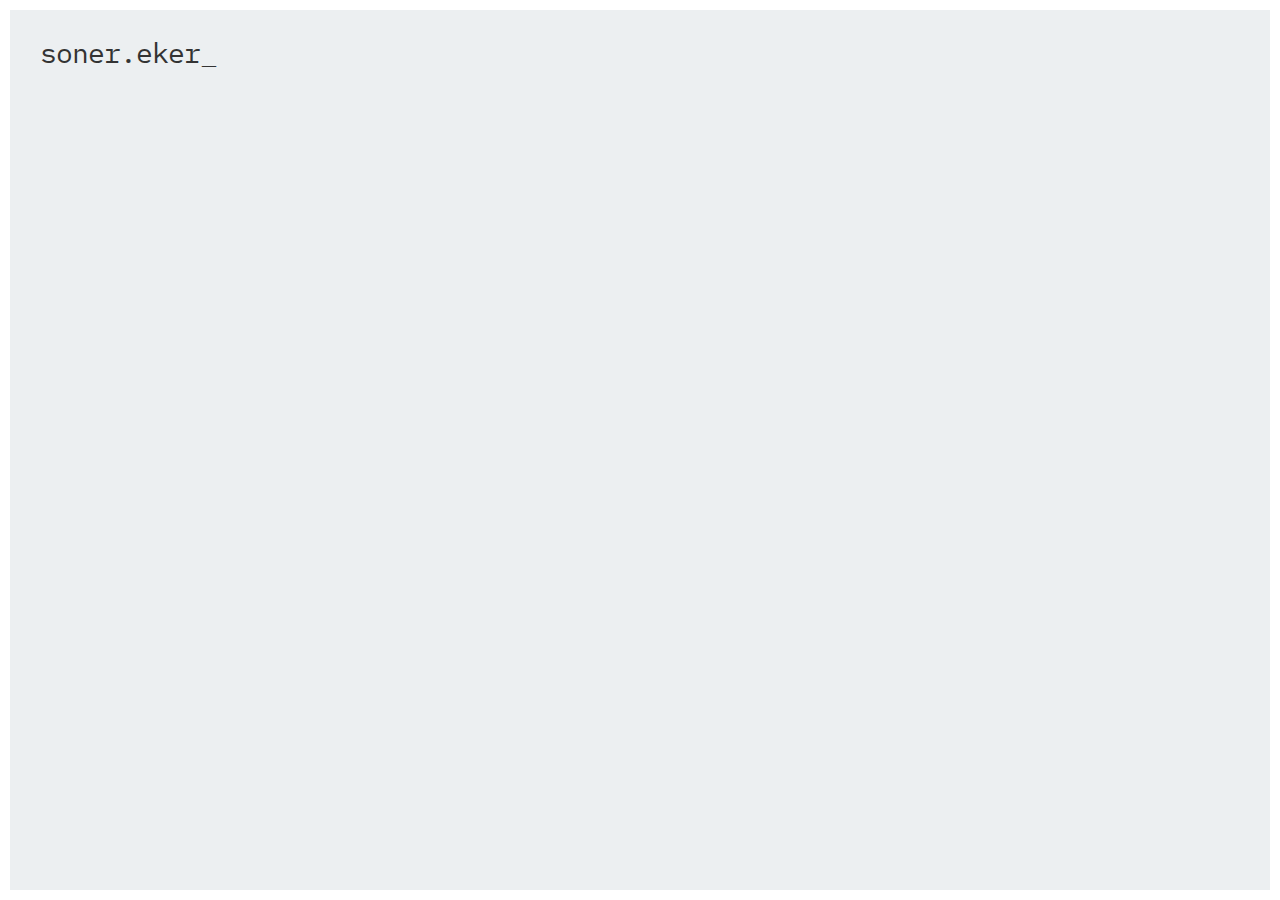
==== index.html @ df78b364 "cleanup" ====
<!-- ب -->
<!DOCTYPE html>
<html>
  <head>
    <meta charset="utf-8" />
    <title>Soner Eker</title>
    <meta name="description" content="Web playground of Soner Eker" />
    <meta name="author" content="Soner Eker" />
    <meta name="viewport" content="width=device-width, initial-scale=1.0" />
    <link
      href="https://fonts.googleapis.com/css?family=IBM+Plex+Mono:400,700"
      rel="stylesheet"
    />
    <link
      rel="stylesheet"
      media="screen, projection"
      href="styles/screen.min.css"
    />
  </head>
  <body>
    <div id="container">
      <div id="wrapper">
        <h1 class="logo">soner.eker<span class="blinking-cursor">_</span></h1>
      </div>
    </div>
  </body>
</html>
---- styles/screen.min.css ----
html,body,div,span,applet,object,iframe,h1,h2,h3,h4,h5,h6,p,blockquote,pre,a,abbr,acronym,address,big,cite,code,del,dfn,em,img,ins,kbd,q,s,samp,small,strike,strong,sub,sup,tt,var,b,u,i,center,dl,dt,dd,ol,ul,li,fieldset,form,label,legend,table,caption,tbody,tfoot,thead,tr,th,td,article,aside,canvas,details,embed,figure,figcaption,footer,header,menu,nav,output,ruby,section,summary,time,mark,audio,video{margin:0;padding:0;border:0;font-size:100%;vertical-align:baseline}article,aside,details,figcaption,figure,footer,header,menu,nav,section{display:block}body{line-height:1}ol,ul{list-style:none}blockquote,q{quotes:none}blockquote:before,blockquote:after,q:before,q:after{content:'';content:none}table{border-collapse:collapse;border-spacing:0}body{font-family:'IBM Plex Mono', 'Andale Mono', Consolas, 'Lucida Console', Menlo, 'Luxi Mono', monospace;color:#424747;background-color:#fff;font-size:15px;text-rendering:optimizeLegibility;line-height:1.6em}div#container{position:fixed;top:10px;left:10px;bottom:10px;right:10px;overflow:hidden;background:#eceff1}h1.logo{font-size:28px;margin:30px;font-weight:normal;letter-spacing:-1px;color:#333}hr{height:3px;border:0;width:10px;margin:30px 0 25px 0;background:#b0bec5}a,a:visited{padding-top:2px;color:#546e7a !important;text-decoration:none;border-bottom:1px dotted #cfd8dc}a:hover{color:#1f57a4 !important;text-decoration:none;border-bottom:2px solid #1f57a4}.blinking-cursor{font-weight:100;font-size:30px;color:#333;-webkit-animation:1s blink step-end infinite;-moz-animation:1s blink step-end infinite;-ms-animation:1s blink step-end infinite;-o-animation:1s blink step-end infinite;animation:1s blink step-end infinite}@keyframes blink{from,to{color:transparent}50%{color:#333}}@-moz-keyframes blink{from,to{color:transparent}50%{color:#333}}@-webkit-keyframes blink{from,to{color:transparent}50%{color:#333}}@-ms-keyframes blink{from,to{color:transparent}50%{color:#333}}@-o-keyframes blink{from,to{color:transparent}50%{color:#333}}@media only screen and (max-width: 736px){body{font-family:'IBM Plex Mono', 'Andale Mono', Consolas, 'Lucida Console', Menlo, 'Luxi Mono', monospace;color:#90a4ae;background-color:#fff;font-size:21px;text-rendering:optimizeLegibility;line-height:1.5em}h1.logo{margin-bottom:30px;color:#333}div#instafeed{display:none !important}div#container{position:fixed;top:0;left:0;bottom:0;right:0;overflow:hidden;background:#eceff1}div#wrapper{background:#eceff1;text-align:left;padding:10px;height:500px;position:relative;top:10px;left:10px;bottom:10px;right:10px;overflow:hidden;margin-left:0;margin-top:0;border-radius:0;-webkit-box-shadow:none;-moz-box-shadow:none;box-shadow:none}div#wrapper div.elsewhere{margin-top:30px;font-size:13px;line-height:1.5em}div#wrapper div.elsewhere span{display:block}}
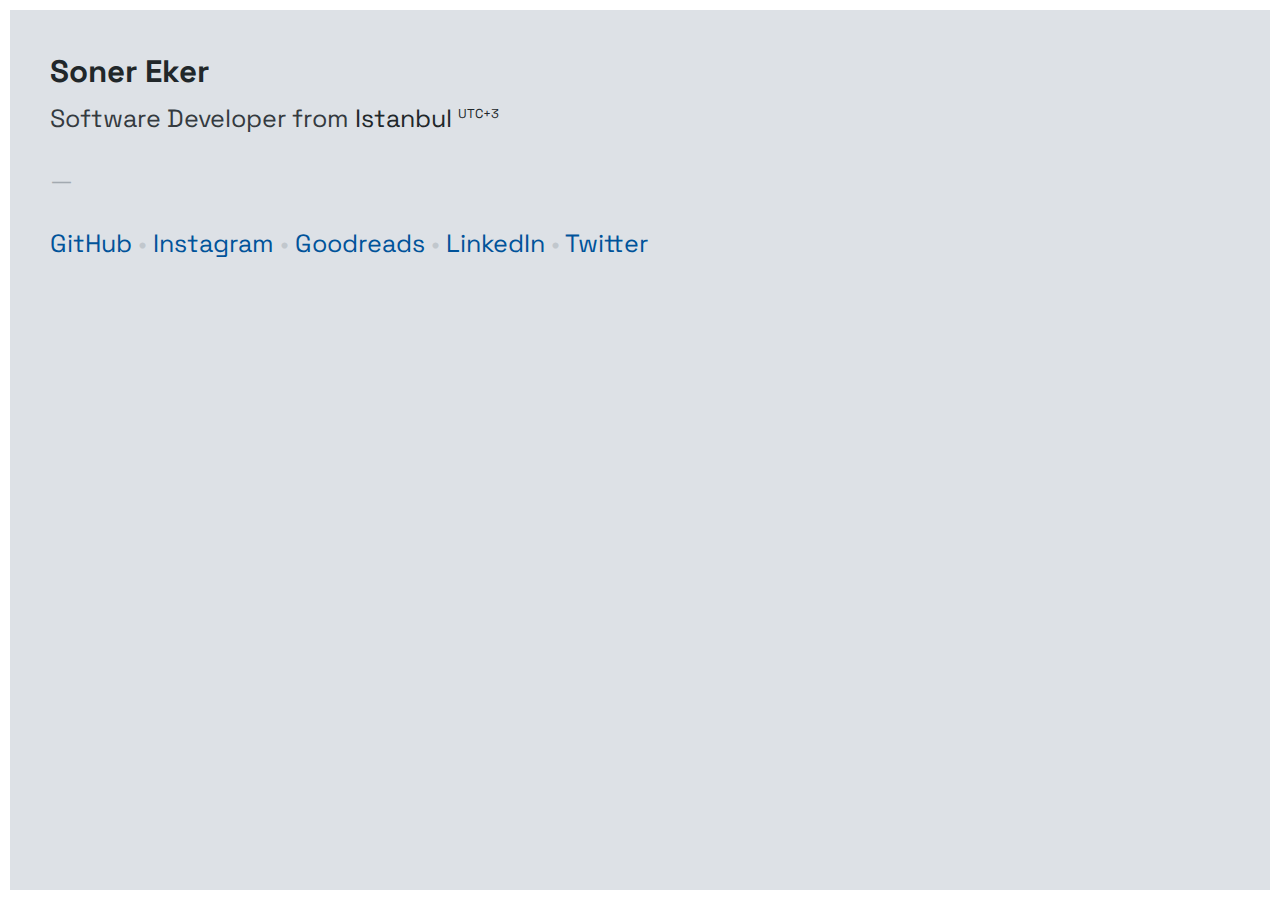
==== commit eea1839f: "Add links across internet" ====
--- a/index.html
+++ b/index.html
@@ -1,27 +1,34 @@
-<!-- ب -->
 <!DOCTYPE html>
-<html>
-  <head>
-    <meta charset="utf-8" />
+<html lang="en">
+<head>
+    <meta charset="utf-8"/>
     <title>Soner Eker</title>
-    <meta name="description" content="Web playground of Soner Eker" />
-    <meta name="author" content="Soner Eker" />
-    <meta name="viewport" content="width=device-width, initial-scale=1.0" />
-    <link
-      href="https://fonts.googleapis.com/css?family=IBM+Plex+Mono:400,700"
-      rel="stylesheet"
-    />
-    <link
-      rel="stylesheet"
-      media="screen, projection"
-      href="styles/screen.min.css"
-    />
-  </head>
-  <body>
-    <div id="container">
-      <div id="wrapper">
-        <h1 class="logo">soner.eker<span class="blinking-cursor">_</span></h1>
-      </div>
+    <meta name="description" content="Web playground of Soner Eker"/>
+    <meta name="author" content="Personal homepage of Soner Eker, Software Developer"/>
+    <meta name="viewport" content="width=device-width, initial-scale=1.0"/>
+    <link rel="preconnect" href="https://fonts.googleapis.com">
+    <link rel="preconnect" href="https://fonts.gstatic.com" crossorigin>
+    <link href="https://fonts.googleapis.com/css2?family=Space+Grotesk:wght@300;400&display=swap" rel="stylesheet">
+    <link rel="stylesheet" media="screen, projection" href="styles/screen.css"/>
+</head>
+<body>
+<div id="container">
+    <div id="wrapper">
+        <h1>Soner Eker</h1>
+        <div class="about">
+            Software Developer from <a href="https://goo.gl/maps/7u11t4ASXKWEWxcK8">Istanbul <sup>UTC+3</sup></a>
+        </div>
+
+
+        <div class="sep">&mdash;</div>
+        <ul>
+            <li><a href="https://github.com/sonereker">GitHub</a></li>
+            <li><a href="https://www.instagram.com/sonereker">Instagram</a></li>
+            <li><a href="https://www.goodreads.com/sonereker">Goodreads</a></li>
+            <li><a href="https://www.linkedin.com/in/sonereker">LinkedIn</a></li>
+            <li><a href="https://twitter.com/sonereker">Twitter</a></li>
+        </ul>
     </div>
-  </body>
+</div>
+</body>
 </html>
--- a/styles/screen.css
+++ b/styles/screen.css
@@ -0,0 +1,198 @@
+@charset "UTF-8";
+/* reset styles
+--------------------------------------------- */
+html,
+body,
+div,
+span,
+applet,
+object,
+iframe,
+h1,
+h2,
+h3,
+h4,
+h5,
+h6,
+p,
+blockquote,
+pre,
+a,
+abbr,
+acronym,
+address,
+big,
+cite,
+code,
+del,
+dfn,
+em,
+img,
+ins,
+kbd,
+q,
+s,
+samp,
+small,
+strike,
+strong,
+sub,
+sup,
+tt,
+var,
+b,
+u,
+i,
+center,
+dl,
+dt,
+dd,
+ol,
+ul,
+li,
+fieldset,
+form,
+label,
+legend,
+table,
+caption,
+tbody,
+tfoot,
+thead,
+tr,
+th,
+td,
+article,
+aside,
+canvas,
+details,
+embed,
+figure,
+figcaption,
+footer,
+header,
+menu,
+nav,
+output,
+ruby,
+section,
+summary,
+time,
+mark,
+audio,
+video {
+  margin: 0;
+  padding: 0;
+  border: 0;
+  font-size: 100%;
+  vertical-align: baseline; }
+
+/* HTML5 display-role reset for older browsers */
+article,
+aside,
+details,
+figcaption,
+figure,
+footer,
+header,
+menu,
+nav,
+section {
+  display: block; }
+
+body {
+  line-height: 1; }
+
+ol,
+ul {
+  list-style: none; }
+
+blockquote,
+q {
+  quotes: none; }
+
+blockquote:before,
+blockquote:after,
+q:before,
+q:after {
+  content: '';
+  content: none; }
+
+table {
+  border-collapse: collapse;
+  border-spacing: 0; }
+
+/* Main
+--------------------------------------------- */
+body {
+  font-family: 'Space Grotesk', sans-serif;
+  color: #21272a;
+  background-color: #fff;
+  font-size: 1.563rem;
+  text-rendering: optimizeLegibility;
+  line-height: 1.7em; }
+
+div#container {
+  position: fixed;
+  top: 10px;
+  left: 10px;
+  bottom: 10px;
+  right: 10px;
+  overflow: hidden;
+  background: #dde1e6; }
+
+h1 {
+  font-size: 1.953rem;
+  padding-bottom: 0; }
+
+div.about a, div.about a:visited {
+  color: #21272a !important;
+  border-bottom: 0 !important; }
+
+div.about a:hover {
+  color: #00539a !important; }
+
+div.about a:hover::after {
+  content: " ✈";
+  color: #33b1ff; }
+
+div#wrapper {
+  padding: 40px; }
+
+div.about {
+  color: #343a3f; }
+
+div.about p {
+  font-size: 1rem; }
+
+a,
+a:visited {
+  padding-top: 2px;
+  color: #00539a !important;
+  text-decoration: none; }
+
+a:hover {
+  color: #012749 !important;
+  text-decoration: none;
+  border-bottom: 2px solid #012749; }
+
+div.sep {
+  margin: 20px 0;
+  color: #a2a9b0;
+  font-weight: lighter; }
+
+ul li {
+  display: inline;
+  color: #c1c7cd; }
+
+ul li::before {
+  content: " • "; }
+
+ul li:first-child::before {
+  content: ""; }
+
+sup {
+  font-size: 13px;
+  vertical-align: super; }
+
+/*# sourceMappingURL=screen.css.map */
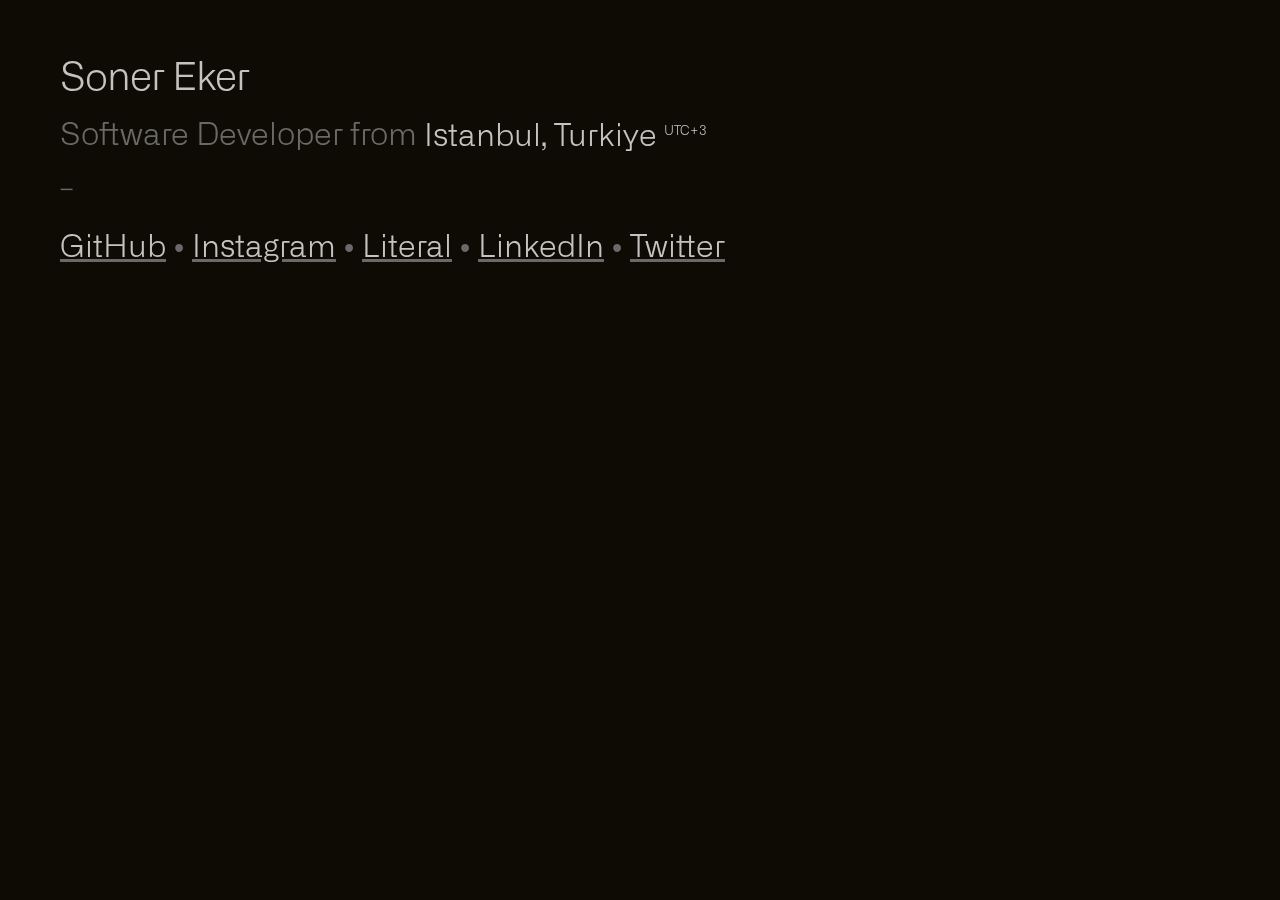
==== commit 4645806f: "Simplify" ====
--- a/index.html
+++ b/index.html
@@ -6,9 +6,6 @@
     <meta name="description" content="Web playground of Soner Eker"/>
     <meta name="author" content="Personal homepage of Soner Eker, Software Developer"/>
     <meta name="viewport" content="width=device-width, initial-scale=1.0"/>
-    <link rel="preconnect" href="https://fonts.googleapis.com">
-    <link rel="preconnect" href="https://fonts.gstatic.com" crossorigin>
-    <link href="https://fonts.googleapis.com/css2?family=Space+Grotesk:wght@300;400&display=swap" rel="stylesheet">
     <link rel="stylesheet" media="screen, projection" href="styles/screen.css"/>
 </head>
 <body>
@@ -16,7 +13,7 @@
     <div id="wrapper">
         <h1>Soner Eker</h1>
         <div class="about">
-            Software Developer from <a href="https://goo.gl/maps/7u11t4ASXKWEWxcK8">Istanbul <sup>UTC+3</sup></a>
+            Software Developer from <a href="https://goo.gl/maps/7u11t4ASXKWEWxcK8">Istanbul, Turkiye <sup>UTC+3</sup></a>
         </div>
 
 
@@ -24,7 +21,7 @@
         <ul>
             <li><a href="https://github.com/sonereker">GitHub</a></li>
             <li><a href="https://www.instagram.com/sonereker">Instagram</a></li>
-            <li><a href="https://www.goodreads.com/sonereker">Goodreads</a></li>
+            <li><a href="https://literal.club/soner">Literal</a></li>
             <li><a href="https://www.linkedin.com/in/sonereker">LinkedIn</a></li>
             <li><a href="https://twitter.com/sonereker">Twitter</a></li>
         </ul>
--- a/styles/screen.css
+++ b/styles/screen.css
@@ -85,7 +85,8 @@
   padding: 0;
   border: 0;
   font-size: 100%;
-  vertical-align: baseline; }
+  vertical-align: baseline;
+}
 
 /* HTML5 display-role reset for older browsers */
 article,
@@ -98,39 +99,50 @@
 menu,
 nav,
 section {
-  display: block; }
+  display: block;
+}
 
 body {
-  line-height: 1; }
+  line-height: 1;
+}
 
 ol,
 ul {
-  list-style: none; }
+  list-style: none;
+}
 
 blockquote,
 q {
-  quotes: none; }
+  quotes: none;
+}
 
 blockquote:before,
 blockquote:after,
 q:before,
 q:after {
-  content: '';
-  content: none; }
+  content: "";
+  content: none;
+}
 
 table {
   border-collapse: collapse;
-  border-spacing: 0; }
-
+  border-spacing: 0;
+}
+
+@font-face {
+  font-family: "AllianceNo2-Light";
+  src: url("../AllianceNo2Light/font.woff2") format("woff2"), url("../AllianceNo2Light/font.woff") format("woff");
+}
 /* Main
 --------------------------------------------- */
 body {
-  font-family: 'Space Grotesk', sans-serif;
-  color: #21272a;
-  background-color: #fff;
-  font-size: 1.563rem;
+  font-family: "AllianceNo2-Light", sans-serif;
+  background-color: #0E0B04;
+  color: hsl(0deg, 0%, 41%);
+  font-size: 1em;
   text-rendering: optimizeLegibility;
-  line-height: 1.7em; }
+  line-height: 1.7em;
+}
 
 div#container {
   position: fixed;
@@ -139,60 +151,92 @@
   bottom: 10px;
   right: 10px;
   overflow: hidden;
-  background: #dde1e6; }
+}
 
 h1 {
-  font-size: 1.953rem;
-  padding-bottom: 0; }
-
-div.about a, div.about a:visited {
-  color: #21272a !important;
-  border-bottom: 0 !important; }
+  color: #C6C2C0;
+  font-size: 2.441rem;
+  padding-bottom: 0;
+  margin-bottom: 20px;
+  font-weight: normal;
+  letter-spacing: -1px;
+}
+
+div.about a,
+div.about a:visited {
+  color: #C6C2C0 !important;
+  text-decoration: none;
+}
 
 div.about a:hover {
-  color: #00539a !important; }
+  color: hsl(16deg, 100%, 50%) !important;
+}
 
 div.about a:hover::after {
   content: " ✈";
-  color: #33b1ff; }
+  color: hsl(0deg, 0%, 41%);
+}
+
+div.about a sup {
+  text-decoration: none !important;
+}
 
 div#wrapper {
-  padding: 40px; }
+  padding: 50px;
+}
 
 div.about {
-  color: #343a3f; }
+  font-size: 1.953rem;
+  color: hsl(0deg, 0%, 41%);
+  line-height: 1.4em;
+}
 
 div.about p {
-  font-size: 1rem; }
+  font-size: 1rem;
+}
 
 a,
 a:visited {
   padding-top: 2px;
-  color: #00539a !important;
-  text-decoration: none; }
+  color: #C6C2C0 !important;
+  text-decoration: underline;
+  text-decoration-color: hsl(0deg, 0%, 41%);
+}
 
 a:hover {
-  color: #012749 !important;
-  text-decoration: none;
-  border-bottom: 2px solid #012749; }
+  color: #C6C2C0 !important;
+  text-decoration-color: hsl(16deg, 100%, 50%) !important;
+  text-decoration: underline;
+  text-decoration-style: solid;
+}
 
 div.sep {
   margin: 20px 0;
-  color: #a2a9b0;
-  font-weight: lighter; }
+  color: hsl(0deg, 0%, 41%);
+  font-weight: bolder;
+}
+
+ul {
+  line-height: 1.4em;
+  font-size: 1.953rem;
+}
 
 ul li {
   display: inline;
-  color: #c1c7cd; }
+  color: hsl(0deg, 0%, 41%);
+}
 
 ul li::before {
-  content: " • "; }
+  content: " • ";
+}
 
 ul li:first-child::before {
-  content: ""; }
+  content: "";
+}
 
 sup {
   font-size: 13px;
-  vertical-align: super; }
+  vertical-align: super;
+}
 
 /*# sourceMappingURL=screen.css.map */
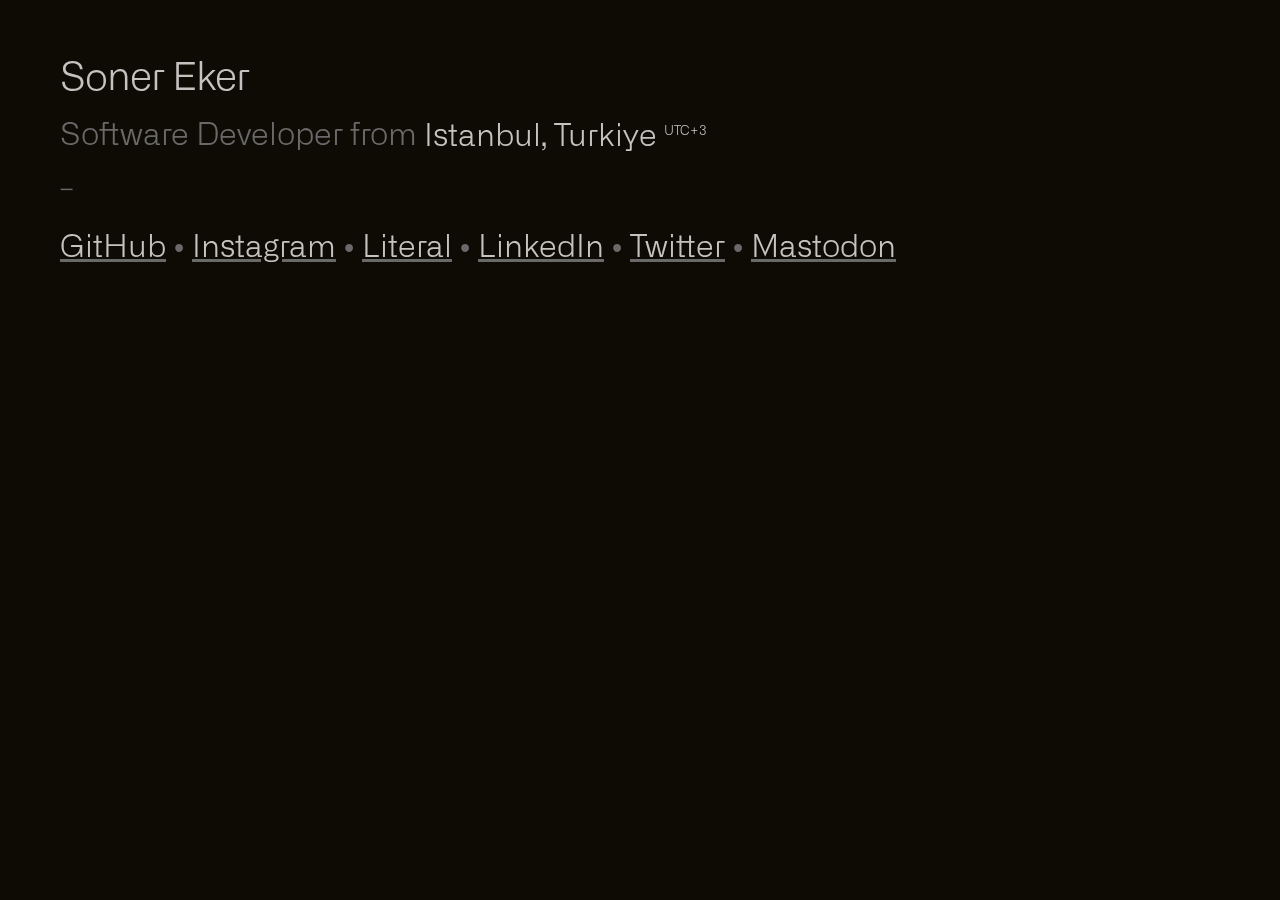
==== commit d81b2f0d: "Add mastodon" ====
--- a/index.html
+++ b/index.html
@@ -1,31 +1,41 @@
 <!DOCTYPE html>
 <html lang="en">
-<head>
-    <meta charset="utf-8"/>
+  <head>
+    <meta charset="utf-8" />
     <title>Soner Eker</title>
-    <meta name="description" content="Web playground of Soner Eker"/>
-    <meta name="author" content="Personal homepage of Soner Eker, Software Developer"/>
-    <meta name="viewport" content="width=device-width, initial-scale=1.0"/>
-    <link rel="stylesheet" media="screen, projection" href="styles/screen.css"/>
-</head>
-<body>
-<div id="container">
-    <div id="wrapper">
+    <meta name="description" content="Web playground of Soner Eker" />
+    <meta
+      name="author"
+      content="Personal homepage of Soner Eker, Software Developer"
+    />
+    <meta name="viewport" content="width=device-width, initial-scale=1.0" />
+    <link
+      rel="stylesheet"
+      media="screen, projection"
+      href="styles/screen.css"
+    />
+  </head>
+  <body>
+    <div id="container">
+      <div id="wrapper">
         <h1>Soner Eker</h1>
         <div class="about">
-            Software Developer from <a href="https://goo.gl/maps/7u11t4ASXKWEWxcK8">Istanbul, Turkiye <sup>UTC+3</sup></a>
+          Software Developer from
+          <a href="https://goo.gl/maps/7u11t4ASXKWEWxcK8"
+            >Istanbul, Turkiye <sup>UTC+3</sup></a
+          >
         </div>
-
 
         <div class="sep">&mdash;</div>
         <ul>
-            <li><a href="https://github.com/sonereker">GitHub</a></li>
-            <li><a href="https://www.instagram.com/sonereker">Instagram</a></li>
-            <li><a href="https://literal.club/soner">Literal</a></li>
-            <li><a href="https://www.linkedin.com/in/sonereker">LinkedIn</a></li>
-            <li><a href="https://twitter.com/sonereker">Twitter</a></li>
+          <li><a href="https://github.com/sonereker">GitHub</a></li>
+          <li><a href="https://www.instagram.com/sonereker">Instagram</a></li>
+          <li><a href="https://literal.club/soner">Literal</a></li>
+          <li><a href="https://www.linkedin.com/in/sonereker">LinkedIn</a></li>
+          <li><a href="https://twitter.com/sonereker">Twitter</a></li>
+          <li><a rel="me" href="https://mstdn.social/@soner">Mastodon</a></li>
         </ul>
+      </div>
     </div>
-</div>
-</body>
+  </body>
 </html>
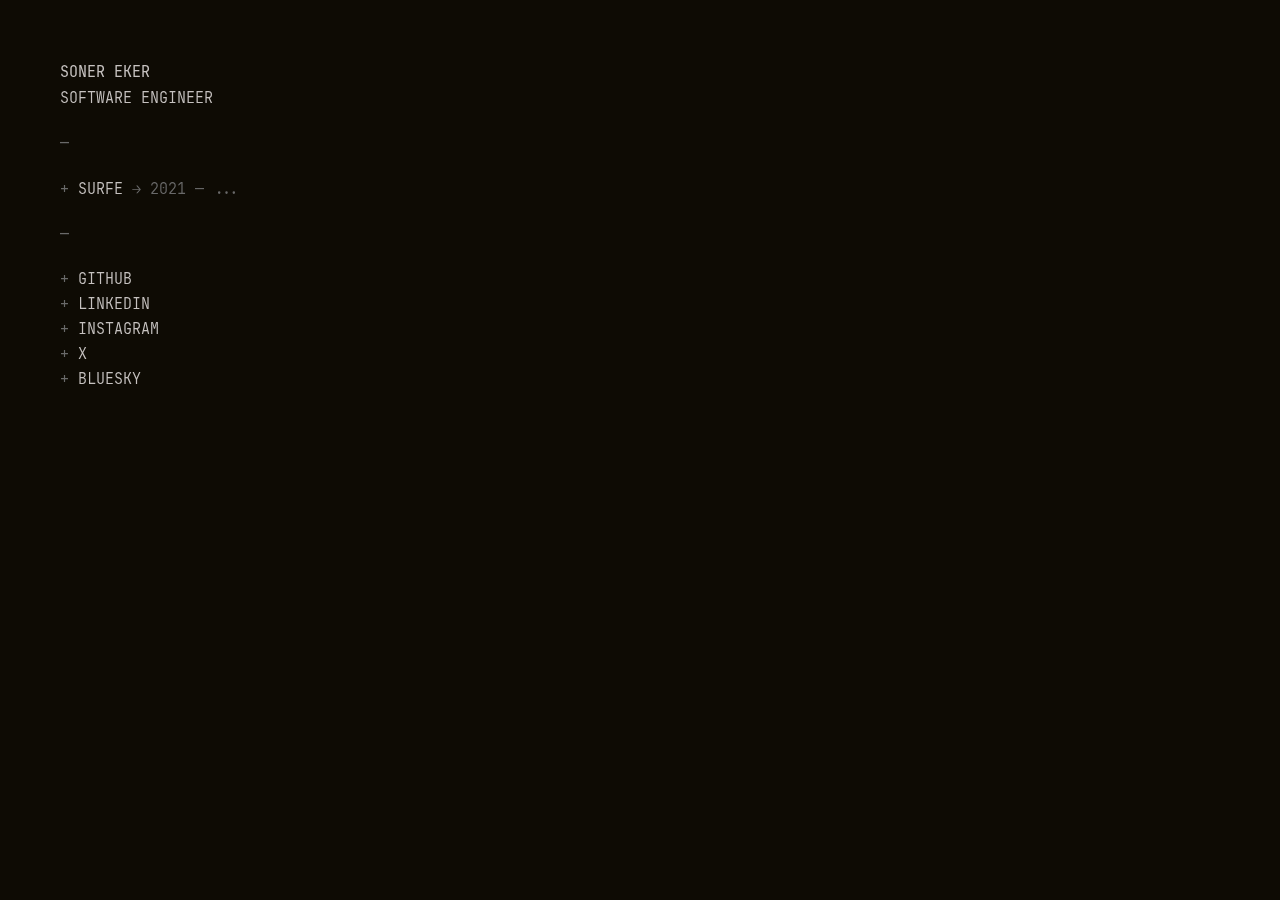
==== commit 30c4bae6: "Change design" ====
--- a/index.html
+++ b/index.html
@@ -1,41 +1,38 @@
 <!DOCTYPE html>
 <html lang="en">
-  <head>
-    <meta charset="utf-8" />
+<head>
+    <meta charset="utf-8"/>
     <title>Soner Eker</title>
-    <meta name="description" content="Web playground of Soner Eker" />
-    <meta
-      name="author"
-      content="Personal homepage of Soner Eker, Software Developer"
-    />
-    <meta name="viewport" content="width=device-width, initial-scale=1.0" />
-    <link
-      rel="stylesheet"
-      media="screen, projection"
-      href="styles/screen.css"
-    />
-  </head>
-  <body>
-    <div id="container">
-      <div id="wrapper">
+    <meta name="description" content="Web playground of Soner Eker"/>
+    <meta name="author" content="Personal homepage of Soner Eker, Software Developer"/>
+    <meta name="viewport" content="width=device-width, initial-scale=1.0"/>
+    <link rel="stylesheet" media="screen, projection" href="fonts/jm/jm.css"/>
+    <link rel="stylesheet" media="screen, projection" href="styles/screen.css"/>
+</head>
+<body>
+<div id="container">
+    <div id="wrapper">
         <h1>Soner Eker</h1>
-        <div class="about">
-          Software Developer from
-          <a href="https://goo.gl/maps/7u11t4ASXKWEWxcK8"
-            >Istanbul, Turkiye <sup>UTC+3</sup></a
-          >
+        <div class="title">
+            Software Engineer
         </div>
 
         <div class="sep">&mdash;</div>
+
         <ul>
-          <li><a href="https://github.com/sonereker">GitHub</a></li>
-          <li><a href="https://www.instagram.com/sonereker">Instagram</a></li>
-          <li><a href="https://literal.club/soner">Literal</a></li>
-          <li><a href="https://www.linkedin.com/in/sonereker">LinkedIn</a></li>
-          <li><a href="https://twitter.com/sonereker">Twitter</a></li>
-          <li><a rel="me" href="https://mstdn.social/@soner">Mastodon</a></li>
+            <li><a href="https://surfe/com">Surfe</a> &rarr; 2021 &#8212; ...</li>
         </ul>
-      </div>
+
+        <div class="sep">&mdash;</div>
+        <ul>
+            <li><a href="https://github.com/sonereker">GitHub</a></li>
+            <li><a href="https://www.linkedin.com/in/sonereker">LinkedIn</a></li>
+            <li><a href="https://www.instagram.com/sonereker">Instagram</a></li>
+            <li><a href="https://x.com/sonereker">X</a></li>
+            <li><a rel="me" href="https://bsky.app/profile/sonereker.com">BlueSky</a></li>
+        </ul>
+
     </div>
-  </body>
+</div>
+</body>
 </html>
--- a/fonts/jm/jm.css
+++ b/fonts/jm/jm.css
@@ -0,0 +1,6 @@
+@font-face { font-family: "JetBrainsMono"; font-style: normal; font-weight: 100; font-display: swap; src: url("JetBrainsMono-Thin.woff2") format("woff2"); }
+@font-face { font-family: "JetBrainsMono"; font-style: normal; font-weight: 200; font-display: swap; src: url("JetBrainsMono-ExtraLight.woff2") format("woff2"); }
+@font-face { font-family: "JetBrainsMono"; font-style: normal; font-weight: 300; font-display: swap; src: url("JetBrainsMono-Light.woff2") format("woff2"); }
+@font-face { font-family: "JetBrainsMono"; font-style: normal; font-weight: 400; font-display: swap; src: url("JetBrainsMono-Regular.woff2") format("woff2"); }
+@font-face { font-family: "JetBrainsMono"; font-style: normal; font-weight: 500; font-display: swap; src: url("JetBrainsMono-Medium.woff2") format("woff2"); }
+@font-face { font-family: "JetBrainsMono"; font-style: normal; font-weight: 600; font-display: swap; src: url("JetBrainsMono-Semibold.woff2") format("woff2"); }
--- a/styles/screen.css
+++ b/styles/screen.css
@@ -129,17 +129,15 @@
   border-spacing: 0;
 }
 
-@font-face {
-  font-family: "AllianceNo2-Light";
-  src: url("../AllianceNo2Light/font.woff2") format("woff2"), url("../AllianceNo2Light/font.woff") format("woff");
-}
 /* Main
 --------------------------------------------- */
 body {
-  font-family: "AllianceNo2-Light", sans-serif;
+  font-family: "JetBrainsMono", sans-serif;
   background-color: #0E0B04;
-  color: hsl(0deg, 0%, 41%);
-  font-size: 1em;
+  color: #C6C2C0 !important;
+  font-size: 15px;
+  font-weight: 300;
+  text-transform: uppercase;
   text-rendering: optimizeLegibility;
   line-height: 1.7em;
 }
@@ -154,60 +152,29 @@
 }
 
 h1 {
-  color: #C6C2C0;
-  font-size: 2.441rem;
   padding-bottom: 0;
-  margin-bottom: 20px;
   font-weight: normal;
-  letter-spacing: -1px;
-}
-
-div.about a,
-div.about a:visited {
-  color: #C6C2C0 !important;
-  text-decoration: none;
-}
-
-div.about a:hover {
+}
+
+div.title a:hover {
   color: hsl(16deg, 100%, 50%) !important;
-}
-
-div.about a:hover::after {
-  content: " ✈";
-  color: hsl(0deg, 0%, 41%);
-}
-
-div.about a sup {
-  text-decoration: none !important;
 }
 
 div#wrapper {
   padding: 50px;
-}
-
-div.about {
-  font-size: 1.953rem;
-  color: hsl(0deg, 0%, 41%);
-  line-height: 1.4em;
-}
-
-div.about p {
-  font-size: 1rem;
 }
 
 a,
 a:visited {
   padding-top: 2px;
   color: #C6C2C0 !important;
-  text-decoration: underline;
+  text-decoration: none;
   text-decoration-color: hsl(0deg, 0%, 41%);
 }
 
 a:hover {
-  color: #C6C2C0 !important;
+  color: hsl(16deg, 100%, 50%) !important;
   text-decoration-color: hsl(16deg, 100%, 50%) !important;
-  text-decoration: underline;
-  text-decoration-style: solid;
 }
 
 div.sep {
@@ -218,19 +185,19 @@
 
 ul {
   line-height: 1.4em;
-  font-size: 1.953rem;
 }
 
 ul li {
-  display: inline;
+  padding: 2px 0;
   color: hsl(0deg, 0%, 41%);
+  list-style: none;
 }
 
 ul li::before {
-  content: " • ";
-}
-
-ul li:first-child::before {
+  content: " + ";
+}
+
+ul li.continue::before {
   content: "";
 }
 
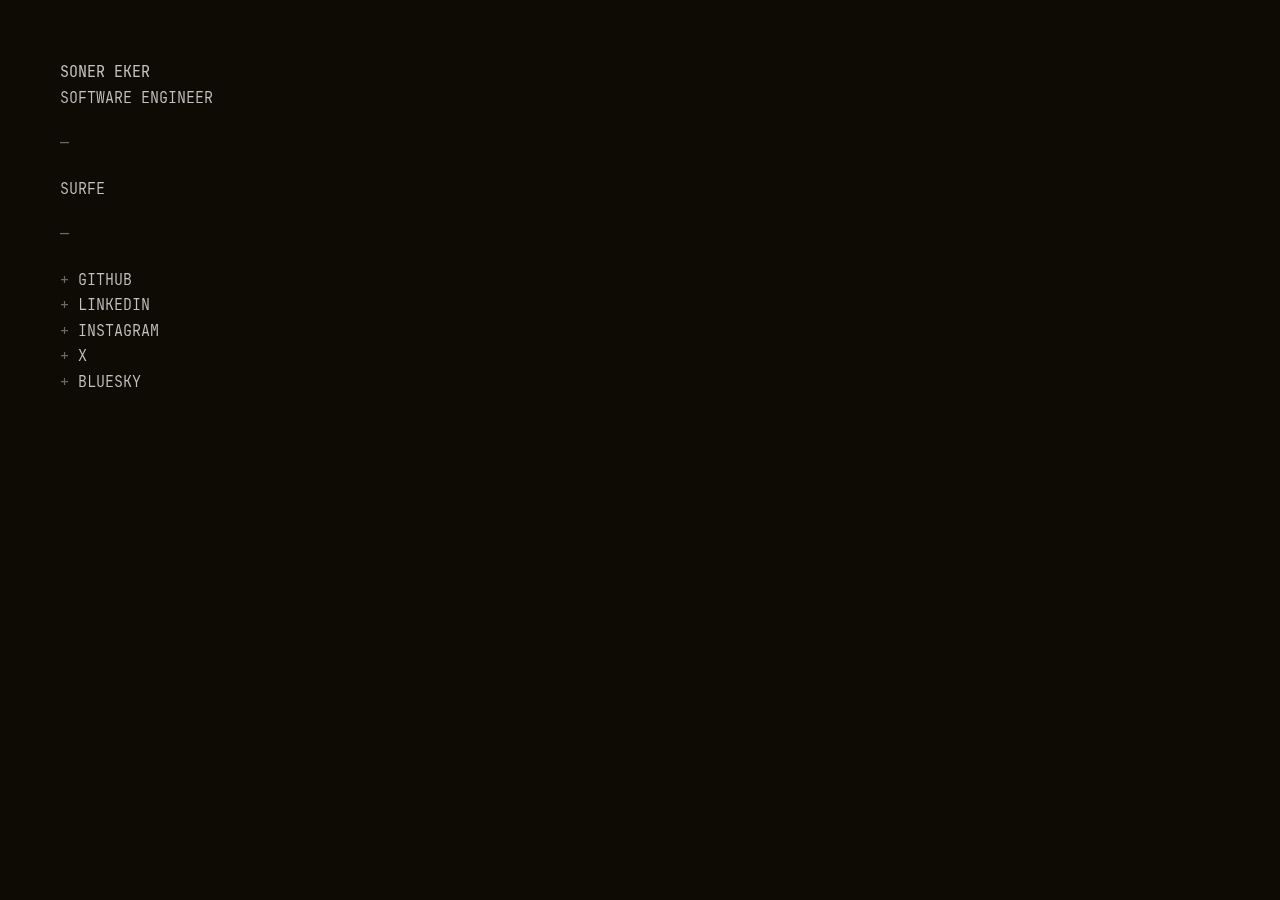
==== commit 1f47b023: "Change design" ====
--- a/index.html
+++ b/index.html
@@ -19,9 +19,7 @@
 
         <div class="sep">&mdash;</div>
 
-        <ul>
-            <li><a href="https://surfe/com">Surfe</a> &rarr; 2021 &#8212; ...</li>
-        </ul>
+        <a href="https://surfe/com">Surfe</a>
 
         <div class="sep">&mdash;</div>
         <ul>
--- a/styles/screen.css
+++ b/styles/screen.css
@@ -184,11 +184,10 @@
 }
 
 ul {
-  line-height: 1.4em;
+  line-height: 1.7em;
 }
 
 ul li {
-  padding: 2px 0;
   color: hsl(0deg, 0%, 41%);
   list-style: none;
 }
@@ -196,14 +195,3 @@
 ul li::before {
   content: " + ";
 }
-
-ul li.continue::before {
-  content: "";
-}
-
-sup {
-  font-size: 13px;
-  vertical-align: super;
-}
-
-/*# sourceMappingURL=screen.css.map */
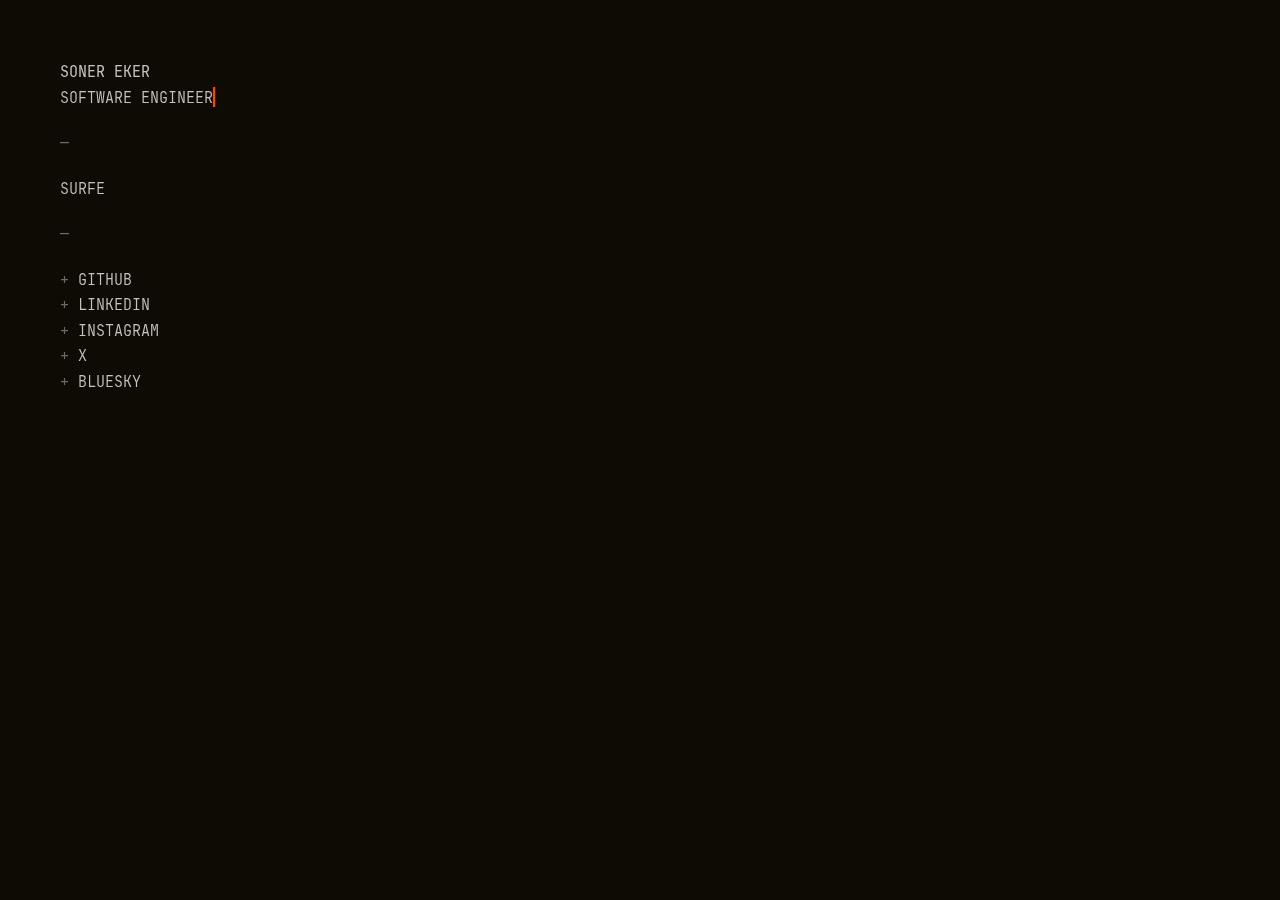
==== commit ae29930c: "Change design" ====
--- a/index.html
+++ b/index.html
@@ -14,7 +14,7 @@
     <div id="wrapper">
         <h1>Soner Eker</h1>
         <div class="title">
-            Software Engineer
+            Software Engineer<span class="blink-box">&#9614;</span>
         </div>
 
         <div class="sep">&mdash;</div>
@@ -29,7 +29,6 @@
             <li><a href="https://x.com/sonereker">X</a></li>
             <li><a rel="me" href="https://bsky.app/profile/sonereker.com">BlueSky</a></li>
         </ul>
-
     </div>
 </div>
 </body>
--- a/styles/screen.css
+++ b/styles/screen.css
@@ -160,6 +160,18 @@
   color: hsl(16deg, 100%, 50%) !important;
 }
 
+.blink-box {
+  display: inline-block;
+  color: hsl(16deg, 100%, 50%) !important;
+  animation: blink 1s infinite;
+}
+
+@keyframes blink {
+  0% { opacity: 1; }
+  50% { opacity: 0; }
+  100% { opacity: 1; }
+}
+
 div#wrapper {
   padding: 50px;
 }
